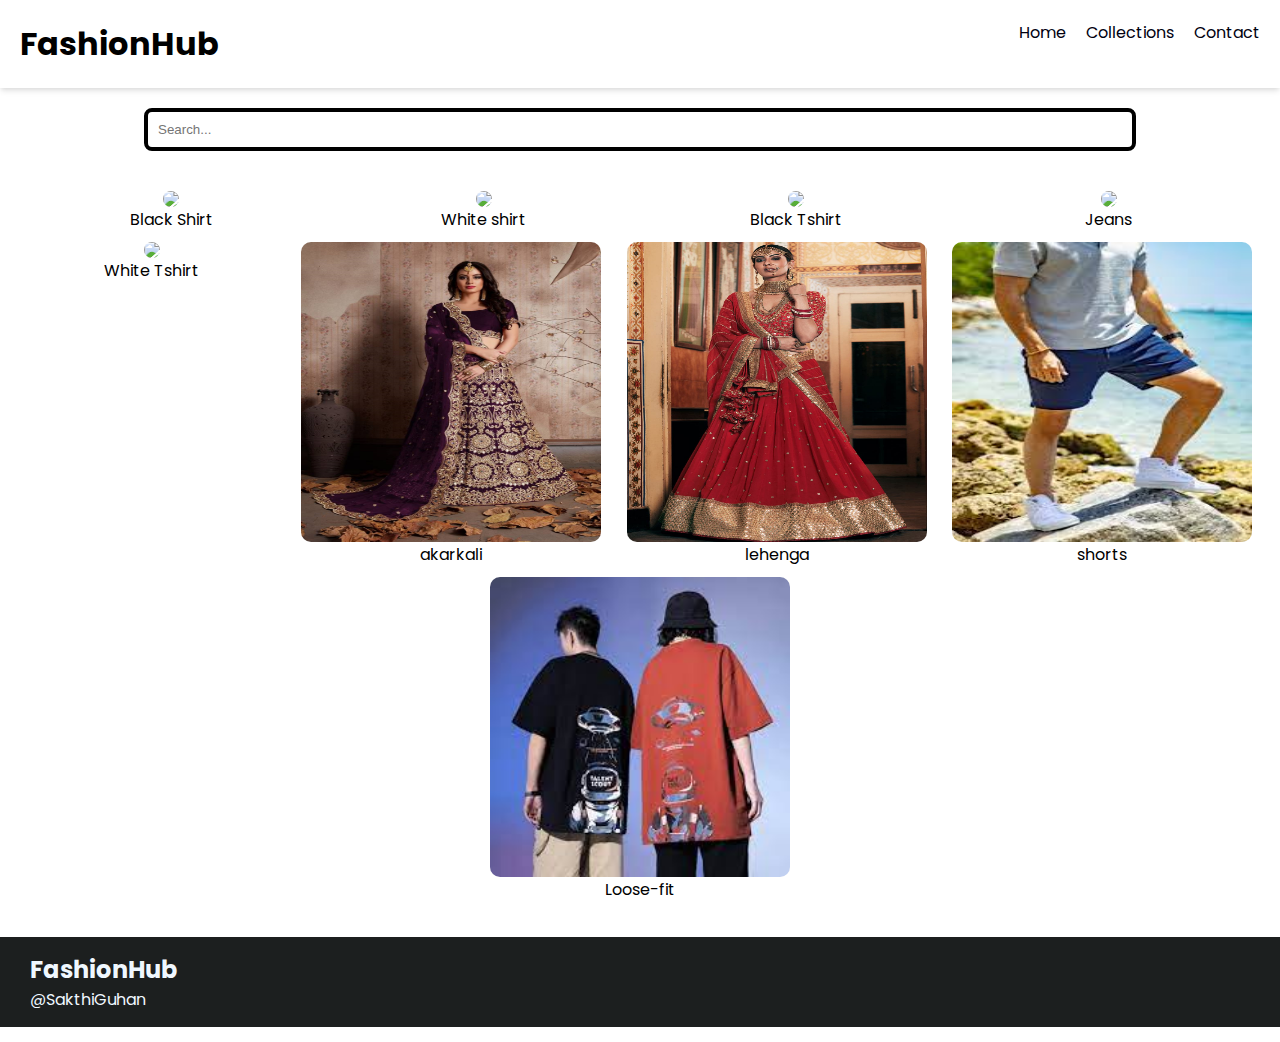
==== collections.html @ 21b46e9a "created files" ====
<html lang="en">
<head>
    <meta charset="UTF-8">
    <meta name="viewport" content="width=device-width, initial-scale=1.0">
    <title>FashionHub</title>
    <link rel="preconnect" href="https://fonts.googleapis.com">
    <link rel="preconnect" href="https://fonts.gstatic.com" crossorigin>
    <link href="https://fonts.googleapis.com/css2?family=Noto+Sans:wght@100&family=Open+Sans&family=Poppins:ital,wght@0,100;0,200;0,300;0,400;0,500;0,600;0,700;0,800;0,900;1,100;1,200;1,300;1,400;1,500;1,600;1,700;1,800;1,900&display=swap" rel="stylesheet">
    <link rel="stylesheet" href="https://cdnjs.cloudflare.com/ajax/libs/font-awesome/6.5.1/css/all.min.css" integrity="sha512-DTOQO9RWCH3ppGqcWaEA1BIZOC6xxalwEsw9c2QQeAIftl+Vegovlnee1c9QX4TctnWMn13TZye+giMm8e2LwA==" crossorigin="anonymous" referrerpolicy="no-referrer" />
    <link rel="stylesheet" href="style.css">
    <script defer src="collections.js"></script>
</head>
<body>
    <nav class="navbar">
        <h1>FashionHub</h1>
        <div class="navbar-links">
          <p class="navbar-link"><a href="index.html">Home</a></p>
          
          <p class="navbar-link"><a href="collections.html">Collections</a></p>
          <p class="navbar-link"><a href="contacts.html">Contact</a></p>
        </div>
    </nav>
      <div class="search-container">
        <form class="product-search">
        <input type="text" id="search-input" placeholder="Search...">
        <i class="fa-solid fa-magnifying-glass"></i>
         
        </form>
      </div>

        <div class="products" id="products">
     
            <div class="products-box">
                <img src="https://source.unsplash.com/random/300x300/?blackshirt" >
                <p>Black Shirt</p>
            </div>
            <div class="products-box">
                <img src="https://source.unsplash.com/random/300x300/?whiteshirt" >
                <p>White shirt</p>
            </div>
            <div class="products-box">
                <img src="https://source.unsplash.com/random/300x300/?blacktshirt" >
                <p>Black Tshirt</p>
            </div>
            <div class="products-box">
                <img src="https://source.unsplash.com/random/300x300/?jeans" >
                <p>Jeans</p>
            </div>
            <div class="products-box">
                <img src="https://source.unsplash.com/random/300x300/?whitetshirt" >
                <p>White Tshirt</p>
            </div>
            <div class="products-box">
                <img src="image/akarkali.jpg" width="300" height="300" >
                <p>akarkali</p>
            </div>
            <div class="products-box">
              <img src="image/lehenga.jpg" width="300" height="300">
                <p>lehenga</p>
            </div>    

            
            
            <div class="products-box">
                    <img src="image/shorts.jpeg"width="300" height="300" >
                    <p>shorts</p>
            </div>
            
            <div class="products-box">
                <img src="image/Loose fit.jpeg" width="300" height="300">
                <p>Loose-fit</p>
            </div>

    
         
        </div>

    
    <footer class="foot">
        <div class="foot-1">
        <h2>FashionHub</h2>
         <div>
            <i class="fa-brands fa-instagram"></i>
            <i class="fa-brands fa-facebook"></i>
            <i class="fa-brands fa-twitter"></i> 
         </div>
         <p>@SakthiGuhan</p>
        </div>

    </footer>
    
</body>
</html>
---- style.css ----
*{
    padding: 0;
    margin: 0;
    box-sizing: border-box;
    
}
body{
    font-family: 'Poppins' , sans-serif;
}
.navbar{
    
    
    display: flex;
    justify-content: space-between;
    box-shadow: rgba(0, 0, 0, 0.1) 0px 4px 6px -1px, rgba(0, 0, 0, 0.06) 0px 2px 4px -1px;
}
.navbar h1{
    margin: 15px;
    padding: 5px;
}
.navbar-links{
    margin: 15px;
    padding: 5px;
    display: flex;
    gap: 20px;
}
.navbar-link a{
    text-decoration: none;
    color: rgb(1, 1, 17);
}
.navbar-link a:hover{
    text-decoration: underline;
}
body img{
    border-radius: 10px;
}
.container{
    margin: 40px;
    padding: 20px;
    gap: 20px;
    display: flex;
    justify-content: center;
}
.header-btn{
    border: 10px solid black;
    background-color: black;
    color: beige;
    border-radius: 2px;
}
.nat {
    margin: 10px;
    padding: 5px;
}
.new-arrival{
    display: flex;
    justify-content: space-around;
    flex-wrap: wrap;
    margin: 10px;
    
    

}

.new-arrival-c{
    margin:5px;
    position: relative;
    flex-basis: 20px;
}
.new-arrival button{
    padding-left: 10%;
    padding-right: 10%;
    padding-top: 5%;
    padding-bottom: 5%;
    color: #1D232C;
    position: absolute;
    top: 50%;
    left:18%;
    border-radius: 5px;

}
.news{
    display: flex;
    flex-direction: column;
    justify-content: center;
    align-items: center;
    margin: 10px;
}
.newsin{
    margin: 10px;
    width: 70%;
    border: 4px solid black;
    padding-left: 5px;
    padding-right: 5px;
    padding-top: 5px;
    padding-bottom: 5px;

}
.news button{
    padding-left: 15px;
    padding-right: 15px;
    padding-top: 8px;
    padding-bottom: 8px;
    background-color: black;
    border-radius: 5px;
    color: azure;
}
.foot{
    
    background-color: rgb(28, 31, 31);
    color: aliceblue;
}
.foot-1{
    margin: 15px;
    padding: 15px;
}
.newsin-1{
    margin: 10px;
    width: 90%;
    border: 4px solid black;
    padding-left: 5px;
    padding-right: 5px;
    padding-top: 5px;
    padding-bottom: 5px;
    border-radius: 15px;

}
.search-container {
    margin: 20px;
    
    
}
.product-search{
    width: 80%;
    border:  solid black 4px;
    border-radius: 8px;
    display: flex;
    justify-content: space-between;
    align-items: center;
    padding: 10px;
    margin: auto;
}
.product-search input{
    border: none;
    background-color: transparent;
    width: 100%;

}
.product-search input:focus{
    outline: none;
}
  

.new-arrival-co{
    margin:5px;
    position: relative;
    flex-basis: 20px;
}
.new-arrival-co p{
    text-align: center;
    font-weight: bold;
}
.products{
    padding:20px;
    display: flex;
    gap: 10px;
    flex-wrap: wrap;
    justify-content: space-around;
}
.products-box{
    text-align: center;
    flex-basis: 20%;
}
.products-box img{
    border-radius: 10px;
}
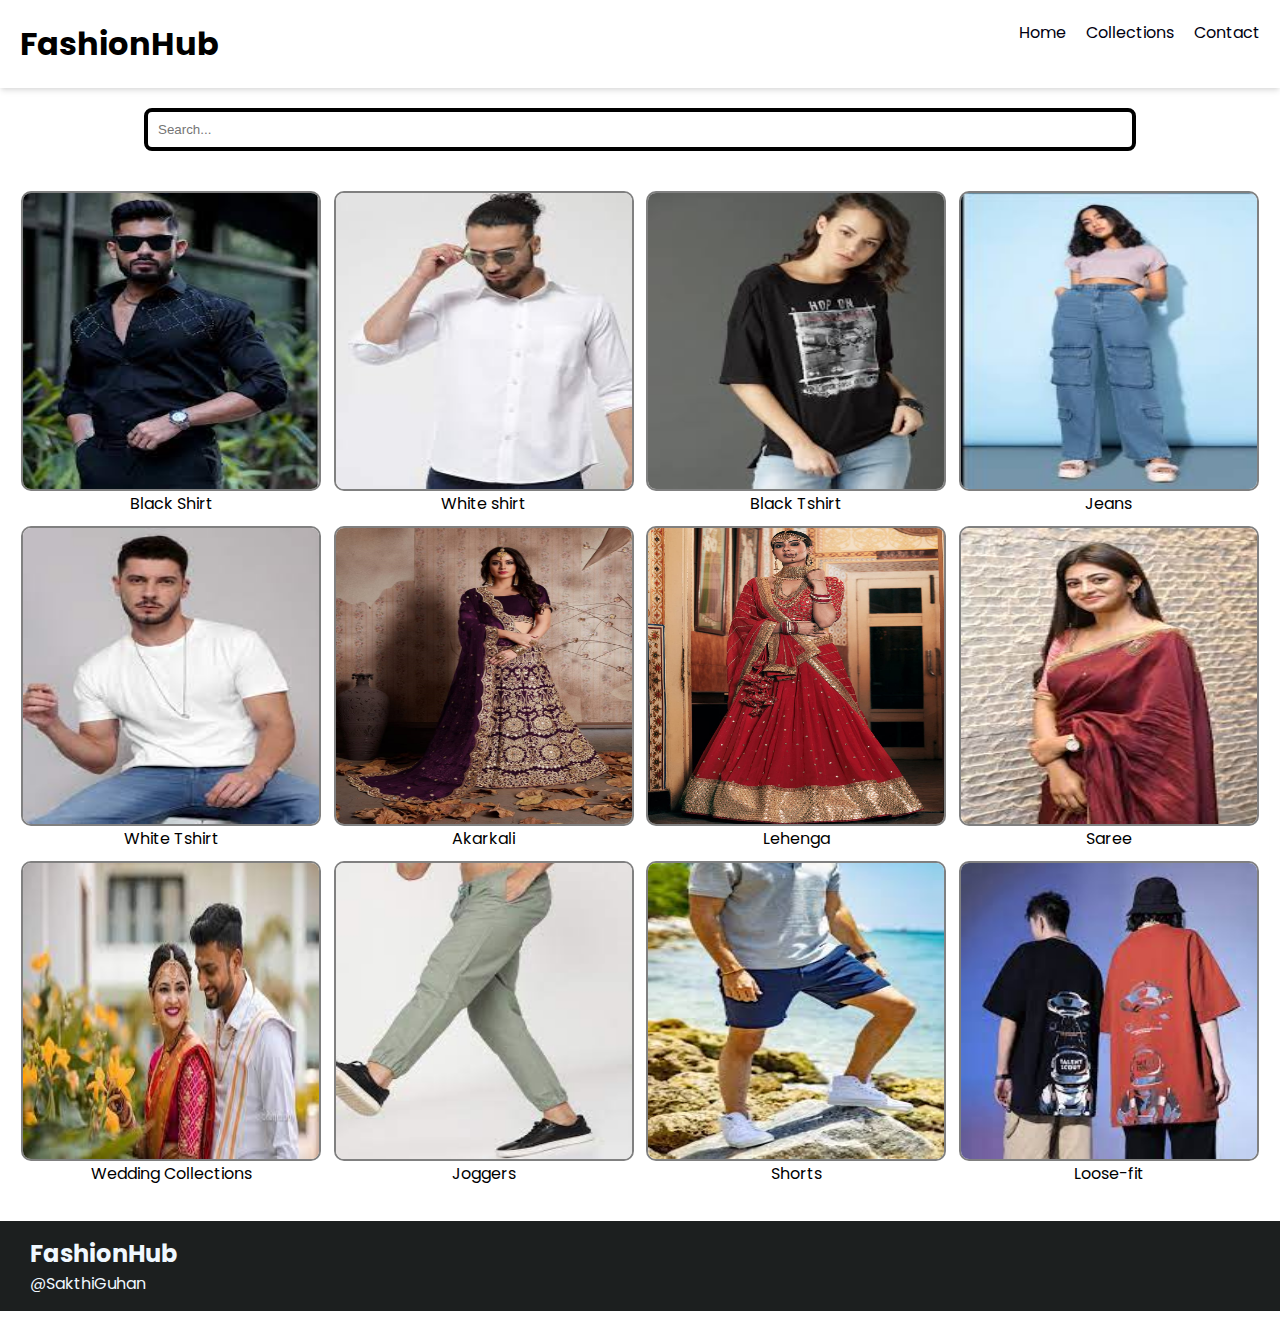
==== commit b3cc69ed: "changes made" ====
--- a/collections.html
+++ b/collections.html
@@ -31,39 +31,51 @@
         <div class="products" id="products">
      
             <div class="products-box">
-                <img src="https://source.unsplash.com/random/300x300/?blackshirt" >
+                <img src="image/blacksh.jpeg" width="300" height="300">
                 <p>Black Shirt</p>
             </div>
             <div class="products-box">
-                <img src="https://source.unsplash.com/random/300x300/?whiteshirt" >
+                <img src="image/white.jpeg" width="300" height="300">
                 <p>White shirt</p>
             </div>
             <div class="products-box">
-                <img src="https://source.unsplash.com/random/300x300/?blacktshirt" >
+                <img src="image/blackt.jpeg" width="300" height="300" >
                 <p>Black Tshirt</p>
             </div>
             <div class="products-box">
-                <img src="https://source.unsplash.com/random/300x300/?jeans" >
+                <img src="image/jeans.jpeg"  width="300" height="300">
                 <p>Jeans</p>
             </div>
             <div class="products-box">
-                <img src="https://source.unsplash.com/random/300x300/?whitetshirt" >
+                <img src="image/whitet.jpeg" width="300" height="300" >
                 <p>White Tshirt</p>
             </div>
             <div class="products-box">
                 <img src="image/akarkali.jpg" width="300" height="300" >
-                <p>akarkali</p>
+                <p>Akarkali</p>
             </div>
             <div class="products-box">
               <img src="image/lehenga.jpg" width="300" height="300">
-                <p>lehenga</p>
+                <p>Lehenga</p>
             </div>    
+            <div class="products-box">
+                <img src="image/saree.jpeg"width="300" height="300" >
+                <p>Saree</p>
+           </div>
+           <div class="products-box">
+            <img src="image/wedding.jpeg"width="300" height="300" >
+            <p>Wedding Collections</p>
+          </div>
+           <div class="products-box">
+             <img src="image/jogg.jpeg"width="300" height="300" >
+             <p>Joggers</p>
+           </div>
 
             
             
             <div class="products-box">
                     <img src="image/shorts.jpeg"width="300" height="300" >
-                    <p>shorts</p>
+                    <p>Shorts</p>
             </div>
             
             <div class="products-box">
--- a/style.css
+++ b/style.css
@@ -172,5 +172,6 @@
 }
 .products-box img{
     border-radius: 10px;
+    border: 2px solid gray;
 }
   